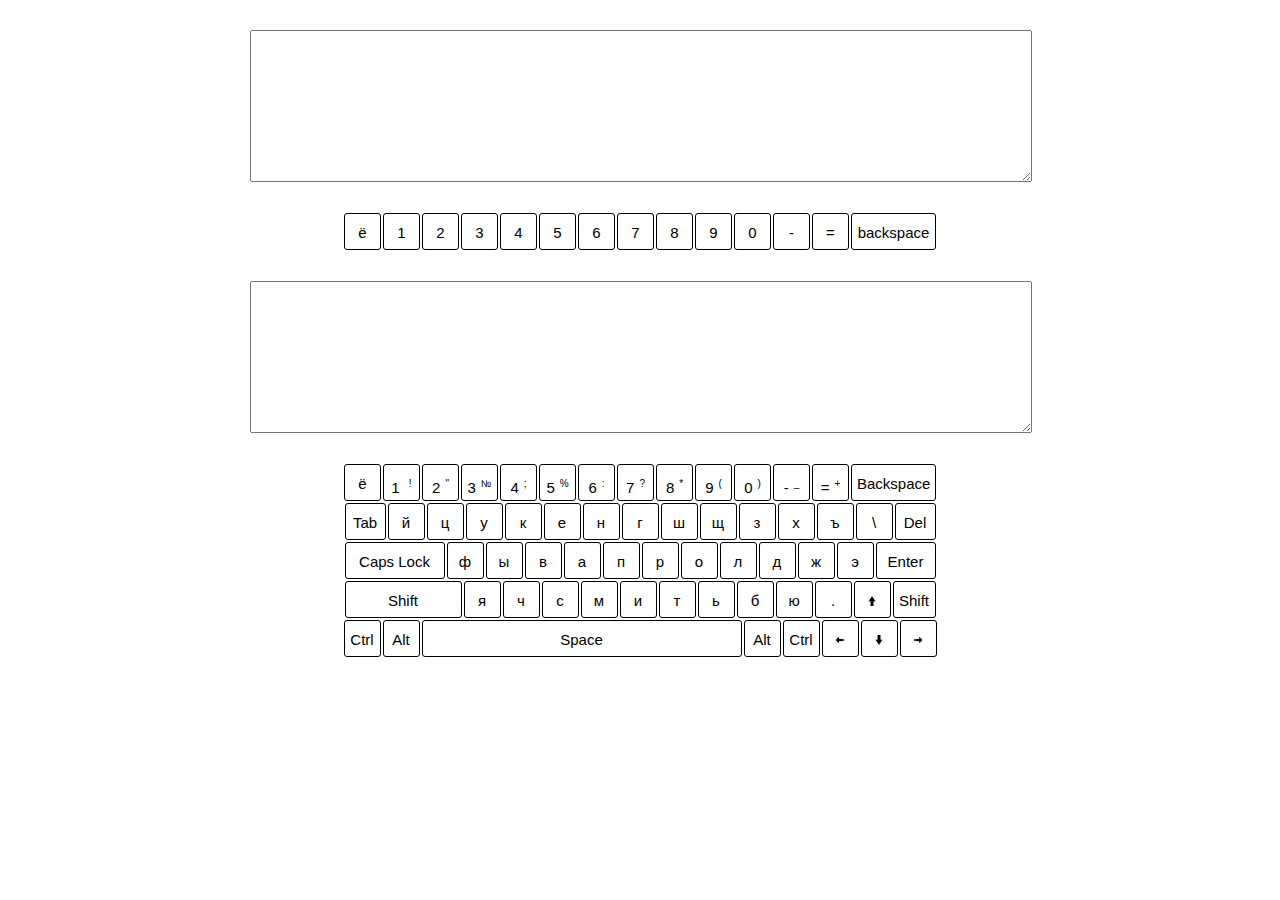
==== index2.html @ 1afe6537 "feat: add firs row" ====
<!DOCTYPE html>
<html lang="en">
<head>
    <meta charset="UTF-8">
    <meta name="viewport" content="width=device-width, initial-scale=1.0">
    <meta http-equiv="X-UA-Compatible" content="ie=edge">
    <title>codejam-virtual-keyboard</title>
    <link rel="stylesheet" href="./style.css">
</head>
<body>
    <div class="container">
        <div class="textarea-wrapper">
            <textarea class="textarea" name="textarea" id="textarea" cols="30" rows="10"></textarea>
        </div>
        <div class="keyboard">
            <div class="row">
                <div class="button">ё</div>
                <div class="button">1 <sup>!</sup></div>
                <div class="button">2<sup>"</sup></div>
                <div class="button">3<sup>№</sup></div>
                <div class="button">4<sup>;</sup></div>
                <div class="button">5<sup>%</sup></div>
                <div class="button">6<sup>:</sup></div>
                <div class="button">7<sup>?</sup></div>
                <div class="button">8<sup>*</sup></div>
                <div class="button">9<sup>(</sup></div>
                <div class="button">0<sup>)</sup></div>
                <div class="button">-<sup>_</sup></div>
                <div class="button">=<sup>+</sup></div>
                <div class="button backspace">Backspace</div>
            </div>
            <div class="row">
                <div class="button tab">Tab</div>
                <div class="button">й</div>
                <div class="button">ц</div>
                <div class="button">у</div>
                <div class="button">к</div>
                <div class="button">е</div>
                <div class="button">н</div>
                <div class="button">г</div>
                <div class="button">ш</div>
                <div class="button">щ</div>
                <div class="button">з</div>
                <div class="button">х</div>
                <div class="button">ъ</div>
                <div class="button">\</div>
                <div class="button tab">Del</div>
            </div>
            <div class="row">
                <div class="button caps">Caps Lock</div>
                <div class="button">ф</div>
                <div class="button">ы</div>
                <div class="button">в</div>
                <div class="button">а</div>
                <div class="button">п</div>
                <div class="button">р</div>
                <div class="button">о</div>
                <div class="button">л</div>
                <div class="button">д</div>
                <div class="button">ж</div>
                <div class="button">э</div>
                <div class="button enter">Enter</div>
            </div>
            <div class="row">
                <div class="button shift">Shift</div>
                <div class="button">я</div>
                <div class="button">ч</div>
                <div class="button">с</div>
                <div class="button">м</div>
                <div class="button">и</div>
                <div class="button">т</div>
                <div class="button">ь</div>
                <div class="button">б</div>
                <div class="button">ю</div>
                <div class="button">.</div>
                <div class="button"><img src="./images/up.png" alt="up"></div>
                <div class="button shift2">Shift</div>
            </div>
            <div class="row">
                <div class="button">Ctrl</div>
                <div class="button">Alt</div>
                <div class="button space">Space</div>
                <div class="button">Alt</div>
                <div class="button">Ctrl</div>
                <div class="button"><img src="./images/left.png" alt="left"></div>
                <div class="button"><img src="./images/down.png" alt="down"></div>
                <div class="button"><img src="./images/right.png" alt="right"></div>
            </div>
        </div>
    </div>
    <script src="./script.js"></script>
</body>
</html>
---- style.css ----
*{
    margin: 0;
    padding: 0;
}
body {
    font-size: 15px;
    font-family: Arial, Helvetica, sans-serif;
}
.container {
    max-width: 800px;
    margin: 0 auto;
    padding: 0 10px;
    box-sizing: border-box;
}
.textarea-wrapper {
    margin: 30px 0;
}
.textarea{
    display: flex;
    width: 100%;
}
.keyboard{
    display: flex;
    flex-direction: column;
}
.row {
    display: flex;
    justify-content: center;
}
.button {
    width: 37px;
    height: 37px;
    padding: 5px;
    margin: 1px;
    box-sizing: border-box;
    border-radius: 3px;
    border: 1px solid #000;
    text-align: center;
    line-height: 27px;
}
.button img {
    width: 10px;
    height: 10px;
}
.button sup {
    font-size: 10px;
    margin-left: 5px;
}
.backspace {
    width: 85px;
}
.tab {
    width: 41px;
}
.caps {
    width: 100px;
}
.enter {
    width: 60px;
}
.shift {
    width: 117px;
}
.shift2 {
    width: 43px;
}
.space {
    width: 320px;
}
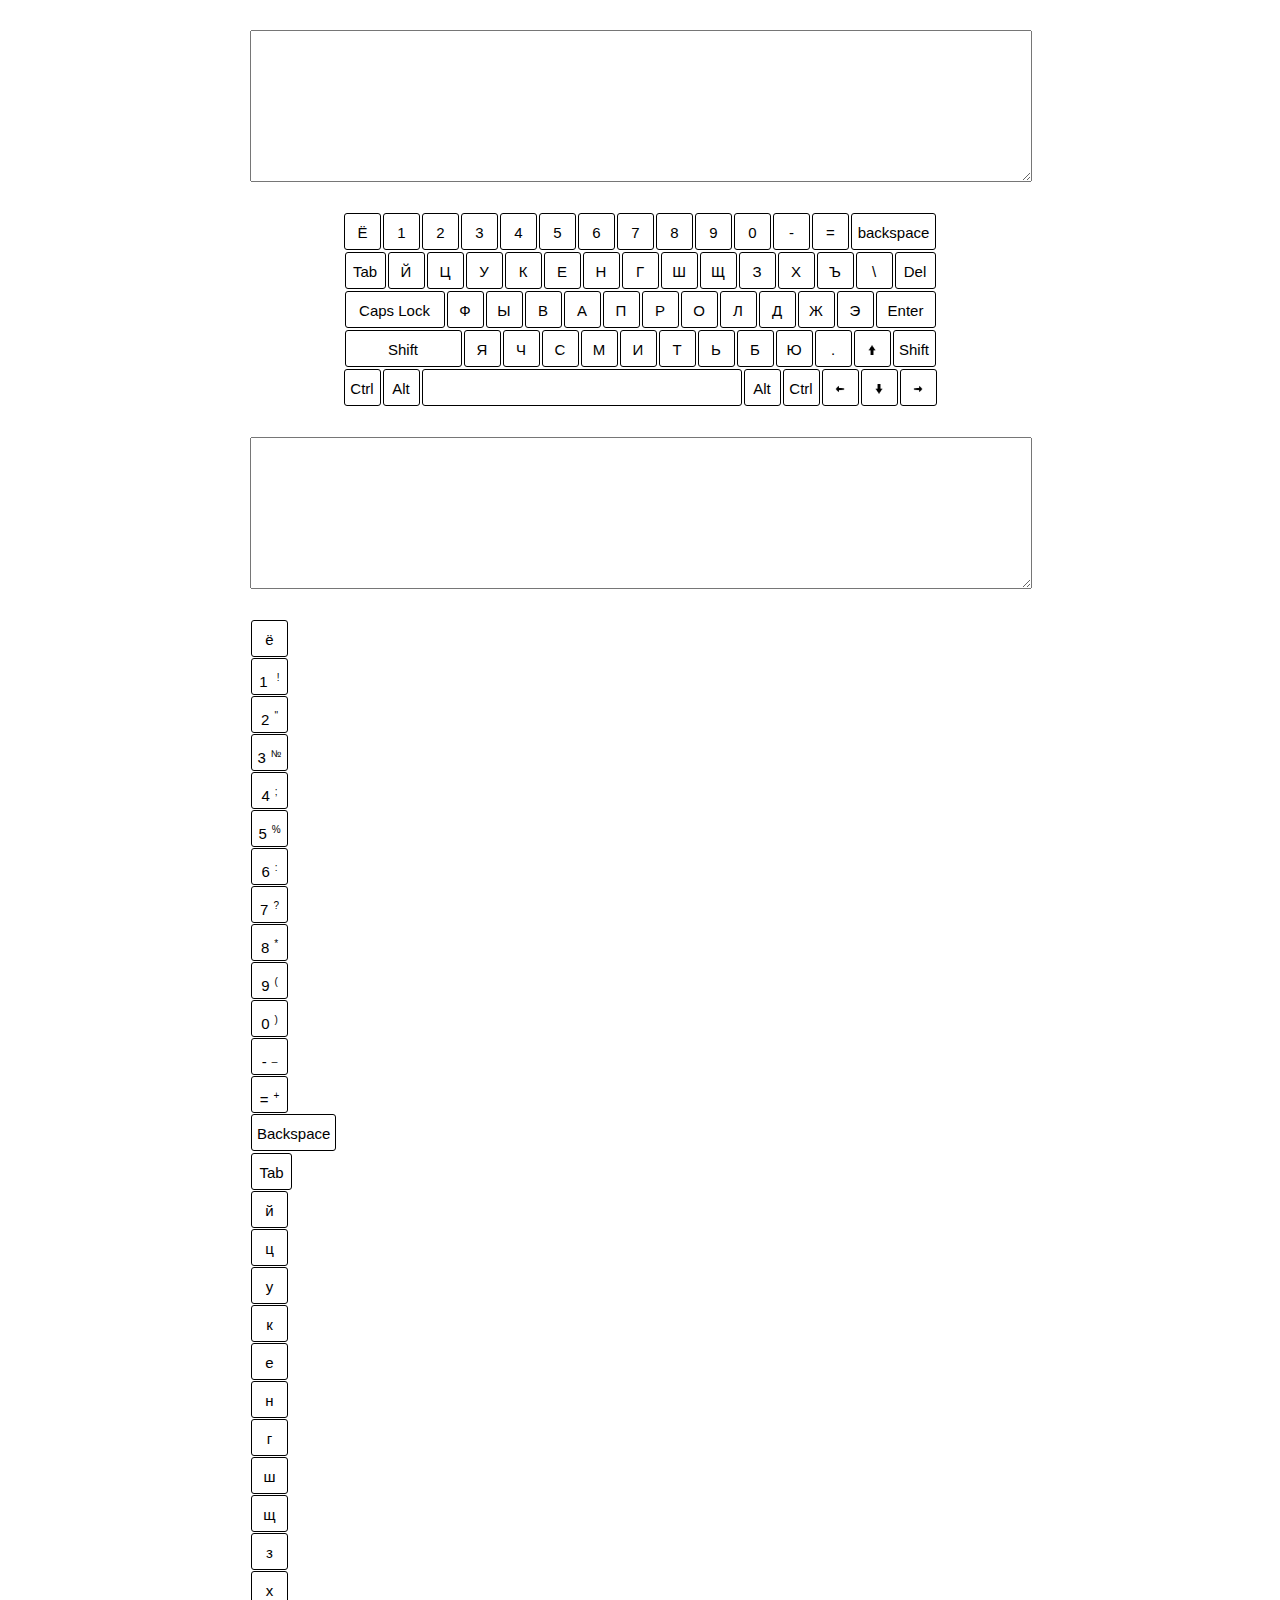
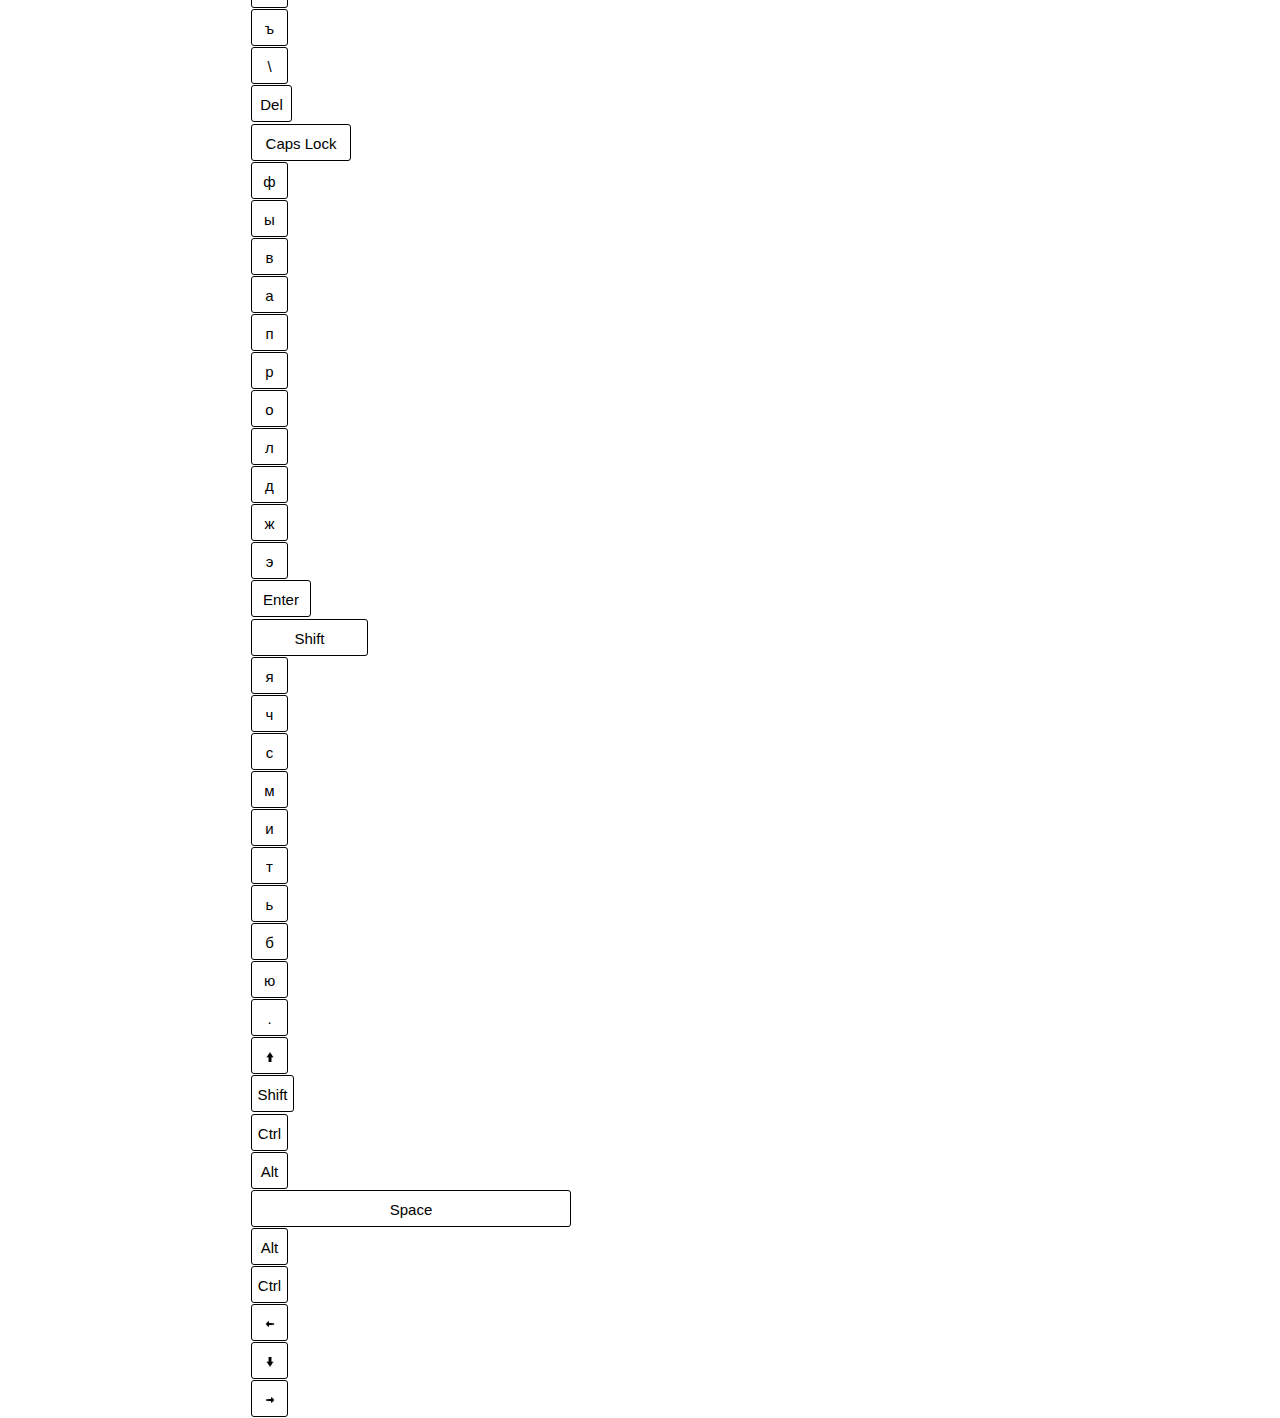
==== commit 3c269fa1: "feat: add change lang" ====
--- a/index2.html
+++ b/index2.html
@@ -51,7 +51,7 @@
                 <div class="button">ф</div>
                 <div class="button">ы</div>
                 <div class="button">в</div>
-                <div class="button">а</div>
+                <div class="button" >а</div>
                 <div class="button">п</div>
                 <div class="button">р</div>
                 <div class="button">о</div>
--- a/style.css
+++ b/style.css
@@ -23,9 +23,10 @@
     display: flex;
     flex-direction: column;
 }
-.row {
+.row0, .row1, .row2, .row3, .row4  {
     display: flex;
     justify-content: center;
+    align-items: center;
 }
 .button {
     width: 37px;
@@ -66,4 +67,7 @@
 }
 .space {
     width: 320px;
+}
+.active {
+    background-color: red;
 }